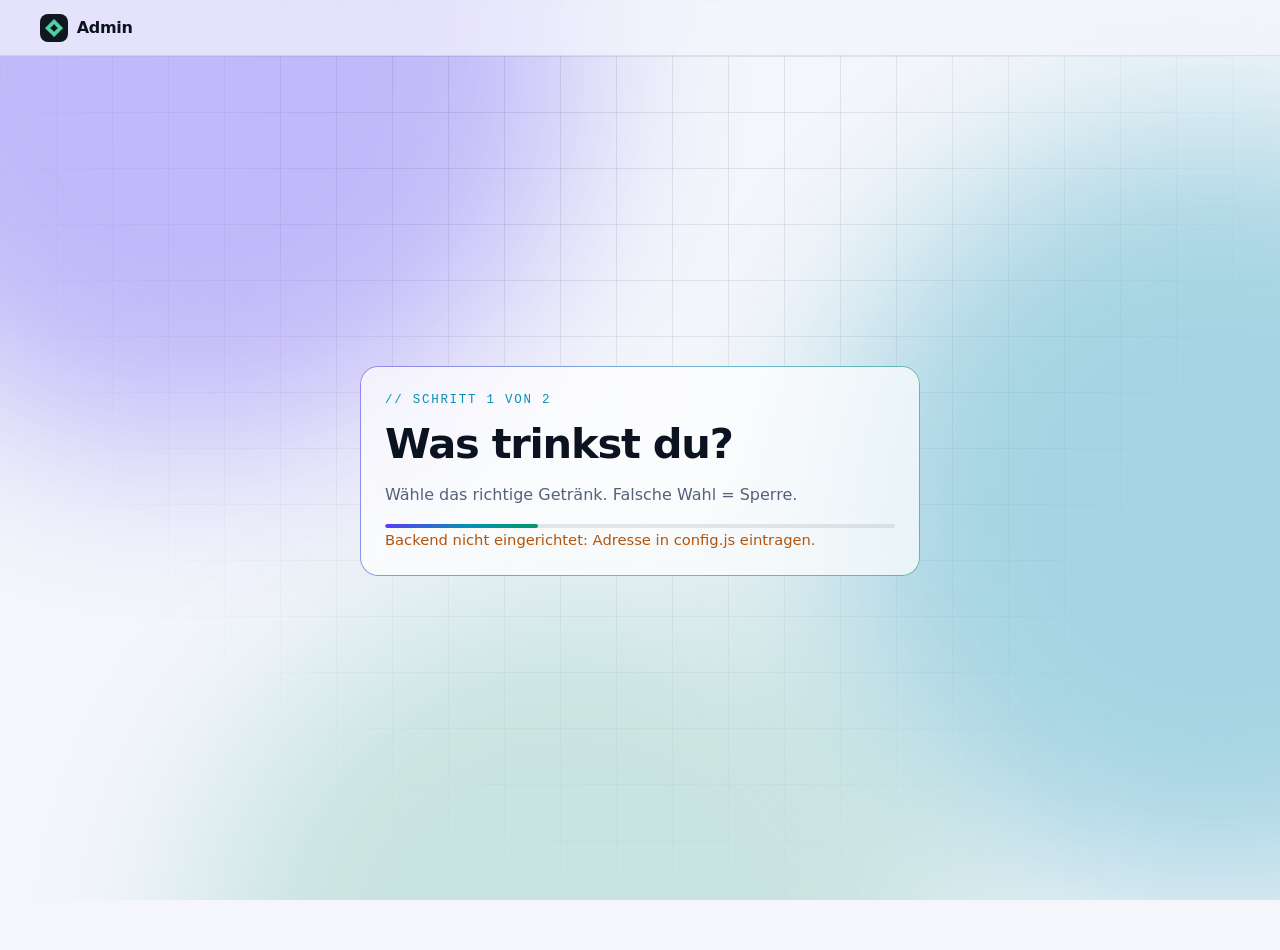
==== admin.html @ ee19cd26 "Add files via upload" ====
<!doctype html>
<html lang="de">
<head>
<meta charset="utf-8">
<meta name="viewport" content="width=device-width, initial-scale=1, viewport-fit=cover">
<meta http-equiv="Content-Security-Policy" content="default-src 'none'; script-src 'self'; style-src 'self'; img-src 'self' data: blob:; connect-src https://*.supabase.co; base-uri 'none'; form-action 'none'; object-src 'none'; require-trusted-types-for 'script'; trusted-types 'none'; upgrade-insecure-requests">
<meta name="referrer" content="no-referrer">
<meta name="robots" content="noindex, nofollow, noarchive, nosnippet">
<meta name="theme-color" content="#07090d">
<meta name="color-scheme" content="dark light">
<title>Admin</title>
<link rel="icon" href="icon-192.png" type="image/png">
<link rel="stylesheet" href="style.css">
<script src="config.js" defer></script>
<script src="app.js" defer></script>
<script src="vault-crypto.js" defer></script>
<script src="admin.js" defer></script>
</head>
<body>
<div class="aurora" aria-hidden="true"><i></i><i></i><i></i></div>
<div class="grid-bg" aria-hidden="true"></div>

<header class="top">
  <a class="brand" href="./"><img src="icon-192.png" alt="">Admin</a>
  <nav><span class="timer" id="timer"></span></nav>
</header>

<main>
  <!-- ================= Login: Schritt 1 Bild, Schritt 2 Passwort ================= -->
  <section id="loginView" class="login-wrap">
    <div class="card glow login wide">
      <div id="stepPick">
        <p class="kicker">// Schritt 1 von 2</p>
        <h2>Was trinkst du?</h2>
        <p class="muted">Wähle das richtige Getränk. Falsche Wahl = Sperre.</p>
        <div class="pick-grid protect" id="pickGrid"><div class="progress"><i></i></div></div>
      </div>
      <div id="stepPw" hidden>
        <p class="kicker">// Schritt 2 von 2</p>
        <div class="row"><img id="pickedImg" class="avatar protect" alt="" draggable="false"><h2>Passwort</h2></div>
        <p class="muted">Nach 5 Fehlversuchen wird deine IP gesperrt.</p>
        <form id="loginForm" autocomplete="off" novalidate>
          <label for="pw">Passwort</label>
          <input id="pw" type="password" autocomplete="current-password" required spellcheck="false" autocapitalize="off" maxlength="200">
          <button class="btn primary" id="loginBtn" type="submit">Entsperren</button>
          <button class="btn" id="backBtn" type="button">← Zurück</button>
          <div class="progress" id="loginProgress" hidden><i></i></div>
        </form>
      </div>
      <p id="loginMsg" class="msg" role="status" aria-live="polite"></p>
    </div>
  </section>

  <!-- ================= Geschafft ================= -->
  <section id="doneView" class="login-wrap" hidden>
    <div class="card glow login wide center">
      <div class="duo protect"><img id="doneImg" alt="" draggable="false"></div>
      <h1 class="grad yay">Geschafft du Bubis! 🎉</h1>
      <div class="secret-box"><small>Dein Kennwort</small><b class="secret-word" data-secret></b></div>
      <p class="muted">Steht hier nicht dein Kennwort? Dann bist du auf einer gefälschten Seite – sofort schließen!</p>
      <button class="btn primary" id="enterBtn" type="button">Zum Dashboard →</button>
    </div>
  </section>

  <!-- ================= Dashboard ================= -->
  <section id="adminView" hidden>
    <div class="dash-head">
      <div><p class="kicker">// Dashboard</p><h1>Übersicht</h1><span class="secret-chip">🔑 <b data-secret></b></span></div>
      <div class="row">
        <button class="btn sm" id="refreshBtn" type="button">↻ Aktualisieren</button>
        <button class="btn sm danger" id="lockBtn" type="button">Abmelden</button>
      </div>
    </div>

    <div class="stats">
      <div class="card stat"><small>Aufrufe gesamt</small><b id="sTotal">–</b></div>
      <div class="card stat"><small>Heute</small><b id="sToday">–</b></div>
      <div class="card stat"><small>Eindeutige IPs</small><b id="sUnique">–</b></div>
      <div class="card stat"><small>Fehlversuche</small><b id="sFails" class="bad">–</b></div>
    </div>

    <div class="tabs" role="tablist">
      <button role="tab" aria-selected="true" data-tab="tVisits">Besucher</button>
      <button role="tab" aria-selected="false" data-tab="tSec">Sicherheit</button>
      <button role="tab" aria-selected="false" data-tab="tNotes">Notizen</button>
      <button role="tab" aria-selected="false" data-tab="tSettings">Einstellungen</button>
    </div>

    <div id="tVisits" class="tab">
      <div class="two">
        <div class="card"><h3>Länder</h3><div class="bars" id="countries"></div></div>
        <div class="card"><h3>Geräte</h3><div class="bars" id="devices"></div></div>
      </div>
      <h3 class="block-sm">Letzte Besucher</h3>
      <div class="table-wrap"><table>
        <thead><tr><th>Zeit</th><th>IP</th><th>Land / Ort</th><th>Gerät</th><th>Seite</th><th>Anbieter</th><th></th></tr></thead>
        <tbody id="visitRows"></tbody>
      </table></div>
    </div>

    <div id="tSec" class="tab" hidden>
      <div class="two">
        <div class="card">
          <h3>IP sperren</h3>
          <form id="blockForm" autocomplete="off" novalidate>
            <label for="blockIp">IP-Adresse</label>
            <input id="blockIp" class="mono" inputmode="text" spellcheck="false" autocapitalize="off" placeholder="z. B. 203.0.113.7">
            <label for="blockDur">Dauer</label>
            <select id="blockDur">
              <option value="1">1 Stunde</option>
              <option value="24">24 Stunden</option>
              <option value="168">7 Tage</option>
              <option value="0" selected>Dauerhaft</option>
            </select>
            <button class="btn danger" type="submit">⛔ Sperren</button>
            <p id="blockMsg" class="msg" role="status" aria-live="polite"></p>
          </form>
        </div>
        <div class="card"><h3>Gesperrte IPs</h3><div id="blocks" class="block-list muted">Keine</div></div>
      </div>
      <h3 class="block-sm">Login-Versuche</h3>
      <div class="table-wrap"><table>
        <thead><tr><th>Zeit</th><th>Ergebnis</th><th>IP</th><th>Land / Ort</th><th>Gerät</th><th></th></tr></thead>
        <tbody id="attemptRows"></tbody>
      </table></div>
    </div>

    <div id="tNotes" class="tab" hidden>
      <div class="card">
        <div class="row space"><h3>Private Notizen</h3><span class="muted mono" id="saveState"></span></div>
        <p class="muted">Nur in deinem Browser entschlüsselt – nicht einmal der Server kann sie lesen.</p>
        <div id="notes"></div>
        <div class="row">
          <button class="btn" id="addNote" type="button">+ Notiz</button>
          <button class="btn primary" id="saveBtn" type="button">Speichern</button>
        </div>
      </div>
    </div>

    <div id="tSettings" class="tab" hidden>
      <div class="two">
        <div class="card">
          <h3>Passwort ändern</h3>
          <form id="pwForm" autocomplete="off" novalidate>
            <label for="curPw">Aktuelles Passwort</label>
            <input id="curPw" type="password" autocomplete="current-password" spellcheck="false" autocapitalize="off">
            <label for="newPw">Neues Passwort (mind. 16 Zeichen)</label>
            <input id="newPw" type="password" autocomplete="new-password" spellcheck="false" autocapitalize="off">
            <label for="newPw2">Wiederholen</label>
            <input id="newPw2" type="password" autocomplete="new-password" spellcheck="false" autocapitalize="off">
            <button class="btn primary" type="submit">Passwort ändern</button>
            <p id="pwMsg" class="msg" role="status" aria-live="polite"></p>
          </form>
        </div>
        <div class="card">
          <h3>Daten</h3>
          <p class="muted">Besucher-Logs werden nach 30 Tagen automatisch gelöscht.</p>
          <button class="btn danger" id="clearVisits" type="button">Besucher-Log jetzt leeren</button>
          <p id="dataMsg" class="msg"></p>
        </div>
      </div>
    </div>
  </section>
</main>
</body>
</html>
---- style.css ----
/* ============ Design-Tokens ============ */
:root{
  --bg:#07090d; --bg-2:#0c1017; --glass:rgba(255,255,255,.045); --glass-2:rgba(255,255,255,.08);
  --line:rgba(255,255,255,.09); --line-2:rgba(255,255,255,.16);
  --fg:#eef2f7; --muted:#8a96a8; --dim:#5d6878;
  --a1:#7c5cff; --a2:#22d3ee; --a3:#34f5a4; --hot:#ff4d8d; --warn:#ffb648;
  --grad:linear-gradient(120deg,var(--a1),var(--a2) 55%,var(--a3));
  --r:18px; --mono:ui-monospace,"SF Mono","JetBrains Mono",Menlo,Consolas,monospace;
  color-scheme:dark;
}
@media (prefers-color-scheme: light){
  :root{--bg:#f4f6fb;--bg-2:#fff;--glass:rgba(255,255,255,.7);--glass-2:rgba(255,255,255,.9);--line:rgba(10,20,40,.09);--line-2:rgba(10,20,40,.18);
    --fg:#0b1220;--muted:#56627a;--dim:#8a94a8;--a1:#5b3df5;--a2:#0891b2;--a3:#059669;--hot:#e11d63;--warn:#b45309;color-scheme:light}
}
*{box-sizing:border-box}
html{scroll-behavior:smooth;-webkit-text-size-adjust:100%}
body{margin:0;min-height:100vh;background:var(--bg);color:var(--fg);font:16px/1.6 system-ui,-apple-system,"Segoe UI",Roboto,sans-serif;overflow-x:hidden;
  padding:env(safe-area-inset-top) env(safe-area-inset-right) env(safe-area-inset-bottom) env(safe-area-inset-left)}
[hidden]{display:none!important}
a{color:var(--a2)}
::selection{background:var(--a1);color:#fff}
code{font-family:var(--mono);font-size:.88em;background:var(--glass-2);border:1px solid var(--line);border-radius:6px;padding:.05em .35em}

/* ============ Hintergrund: Aurora + Raster ============ */
.aurora{position:fixed;inset:0;z-index:-2;overflow:hidden;pointer-events:none}
.aurora i{position:absolute;width:60vmax;height:60vmax;border-radius:50%;filter:blur(90px);opacity:.33;animation:float 26s ease-in-out infinite alternate}
.aurora i:nth-child(1){background:var(--a1);top:-25vmax;left:-15vmax}
.aurora i:nth-child(2){background:var(--a2);top:10vmax;right:-25vmax;animation-delay:-8s}
.aurora i:nth-child(3){background:var(--a3);bottom:-35vmax;left:15vmax;opacity:.18;animation-delay:-16s}
.grid-bg{position:fixed;inset:0;z-index:-1;pointer-events:none;
  background-image:linear-gradient(var(--line) 1px,transparent 1px),linear-gradient(90deg,var(--line) 1px,transparent 1px);
  background-size:56px 56px;mask-image:radial-gradient(ellipse at 50% 0%,#000 20%,transparent 75%);-webkit-mask-image:radial-gradient(ellipse at 50% 0%,#000 20%,transparent 75%)}
@keyframes float{to{transform:translate(8vmax,6vmax) scale(1.15)}}
@media (prefers-reduced-motion: reduce){.aurora i,.reveal{animation:none!important;transition:none!important}}

/* ============ Kopf & Fuß ============ */
.top{position:sticky;top:0;z-index:20;display:flex;align-items:center;justify-content:space-between;gap:1rem;
  padding:.85rem clamp(1rem,4vw,2.5rem);background:color-mix(in srgb,var(--bg) 70%,transparent);backdrop-filter:blur(14px) saturate(1.4);-webkit-backdrop-filter:blur(14px) saturate(1.4);border-bottom:1px solid var(--line)}
.brand{display:flex;align-items:center;gap:.55rem;font-weight:800;letter-spacing:-.02em;color:var(--fg);text-decoration:none}
.brand img{width:28px;height:28px;border-radius:8px}
.top nav{display:flex;gap:.25rem;flex-wrap:wrap}
.top nav a{color:var(--muted);text-decoration:none;padding:.4rem .7rem;border-radius:999px;font-size:.92rem}
.top nav a:hover{color:var(--fg);background:var(--glass-2)}
.foot{display:flex;justify-content:space-between;align-items:center;flex-wrap:wrap;gap:1rem;max-width:1100px;margin:0 auto;padding:2rem 1rem 3rem;color:var(--dim);font-size:.88rem;border-top:1px solid var(--line)}
.foot a{color:var(--muted)}

/* ============ Layout ============ */
main{max-width:1100px;margin:0 auto;padding:0 1rem 4rem}
section{scroll-margin-top:80px}
.hero{min-height:min(88vh,820px);display:grid;align-content:center;padding:5rem 0 3rem}
.pill{display:inline-flex;align-items:center;gap:.5rem;width:max-content;font-family:var(--mono);font-size:.78rem;color:var(--muted);
  padding:.35rem .8rem;border:1px solid var(--line-2);border-radius:999px;background:var(--glass)}
.dot{width:8px;height:8px;border-radius:50%;background:var(--a3);box-shadow:0 0 12px var(--a3);animation:pulse 2s infinite}
@keyframes pulse{50%{opacity:.35}}
h1{font-size:clamp(2.6rem,9vw,6rem);line-height:.98;letter-spacing:-.045em;margin:1.2rem 0 1.2rem;font-weight:850}
.grad{background:var(--grad);-webkit-background-clip:text;background-clip:text;color:transparent}
h2{font-size:clamp(1.7rem,4.5vw,2.6rem);letter-spacing:-.03em;line-height:1.1;margin:0 0 .6rem}
h3{margin:.2rem 0 .4rem;letter-spacing:-.01em}
.lead{font-size:clamp(1.05rem,2.4vw,1.3rem);color:var(--muted);max-width:56ch;margin:0}
.kicker{font-family:var(--mono);font-size:.78rem;letter-spacing:.14em;text-transform:uppercase;color:var(--a2);margin:0 0 .6rem}
.actions{display:flex;gap:.75rem;flex-wrap:wrap;margin-top:2rem}
.block{padding:4.5rem 0 1rem}
.muted{color:var(--muted)}
.mono{font-family:var(--mono)}

/* ============ Karten ============ */
.card{position:relative;background:var(--glass);border:1px solid var(--line);border-radius:var(--r);padding:1.5rem;
  backdrop-filter:blur(12px);-webkit-backdrop-filter:blur(12px);transition:transform .25s,border-color .25s,background .25s}
.card.hover:hover{transform:translateY(-4px);border-color:var(--line-2);background:var(--glass-2)}
.card.glow::before{content:"";position:absolute;inset:-1px;border-radius:inherit;padding:1px;background:var(--grad);
  -webkit-mask:linear-gradient(#000 0 0) content-box,linear-gradient(#000 0 0);-webkit-mask-composite:xor;mask-composite:exclude;opacity:.55;pointer-events:none}
.cards{display:grid;grid-template-columns:repeat(auto-fit,minmax(250px,1fr));gap:1rem;margin-top:2rem}
.icon{width:44px;height:44px;border-radius:12px;display:grid;place-items:center;background:var(--glass-2);border:1px solid var(--line-2);font-size:1.3rem;margin-bottom:.8rem}
.tag{display:inline-block;font-family:var(--mono);font-size:.72rem;color:var(--muted);border:1px solid var(--line);border-radius:6px;padding:.1rem .45rem;margin:.6rem .3rem 0 0}
.features{display:grid;grid-template-columns:repeat(auto-fit,minmax(200px,1fr));gap:1px;background:var(--line);border:1px solid var(--line);border-radius:var(--r);overflow:hidden;margin-top:2rem}
.features div{background:var(--bg-2);padding:1.3rem}
.features b{display:block;font-size:1.6rem;letter-spacing:-.03em}
.features span{color:var(--muted);font-size:.9rem}

/* ============ Buttons & Formulare ============ */
.btn{display:inline-flex;align-items:center;justify-content:center;gap:.5rem;min-height:46px;padding:.7rem 1.25rem;border-radius:12px;
  border:1px solid var(--line-2);background:var(--glass);color:var(--fg);font:inherit;font-weight:650;text-decoration:none;cursor:pointer;transition:transform .15s,background .2s,border-color .2s,box-shadow .2s}
.btn:hover{background:var(--glass-2);border-color:var(--a2)}
.btn:active{transform:scale(.97)}
.btn.primary{border:0;background:var(--grad);color:#05060a;box-shadow:0 8px 30px -8px var(--a1)}
.btn.primary:hover{box-shadow:0 10px 40px -6px var(--a2)}
.btn.danger{color:var(--hot);border-color:color-mix(in srgb,var(--hot) 40%,transparent)}
.btn.sm{min-height:36px;padding:.35rem .8rem;font-size:.85rem;border-radius:9px}
.btn:disabled{opacity:.55;cursor:progress}
form{display:grid;gap:.7rem}
label{font-size:.82rem;font-weight:650;color:var(--muted);font-family:var(--mono);letter-spacing:.04em;text-transform:uppercase}
input,textarea{width:100%;font:inherit;color:var(--fg);background:color-mix(in srgb,var(--bg) 60%,transparent);border:1px solid var(--line-2);border-radius:12px;padding:.8rem .9rem;transition:border-color .2s,box-shadow .2s}
input:focus,textarea:focus{outline:none;border-color:var(--a2);box-shadow:0 0 0 4px color-mix(in srgb,var(--a2) 22%,transparent)}
textarea{min-height:120px;resize:vertical}
.msg{min-height:1.4em;margin:0;font-size:.92rem}
.msg.err{color:var(--hot)} .msg.ok{color:var(--a3)} .msg.warn{color:var(--warn)}

/* ============ Hinweisband ============ */
.banner{position:fixed;left:1rem;right:1rem;bottom:calc(1rem + env(safe-area-inset-bottom));z-index:30;max-width:560px;margin:0 auto;
  display:flex;gap:1rem;align-items:center;justify-content:space-between;padding:.9rem 1rem;border-radius:14px;background:var(--bg-2);border:1px solid var(--line-2);box-shadow:0 20px 60px -20px #000;font-size:.88rem}

/* ============ Admin ============ */
.login-wrap{min-height:calc(100vh - 70px);display:grid;place-items:center;padding:2rem 0}
.login{width:min(420px,100%)}
.lock{width:64px;height:64px;border-radius:18px;display:grid;place-items:center;font-size:1.8rem;background:var(--grad);margin-bottom:1rem;box-shadow:0 10px 40px -10px var(--a1)}
.progress{height:4px;border-radius:4px;background:var(--line);overflow:hidden}
.progress i{display:block;height:100%;width:30%;background:var(--grad);border-radius:inherit;animation:load 1.1s ease-in-out infinite}
@keyframes load{0%{transform:translateX(-100%)}100%{transform:translateX(350%)}}
.dash-head{display:flex;justify-content:space-between;align-items:flex-end;gap:1rem;flex-wrap:wrap;padding:2rem 0 1rem}
.dash-head h1{font-size:clamp(2rem,6vw,3rem);margin:0}
.stats{display:grid;grid-template-columns:repeat(auto-fit,minmax(150px,1fr));gap:.8rem;margin-bottom:1rem}
.stat{padding:1.1rem 1.2rem}
.stat small{font-family:var(--mono);font-size:.72rem;letter-spacing:.08em;text-transform:uppercase;color:var(--muted)}
.stat b{display:block;font-size:2rem;letter-spacing:-.04em;line-height:1.2}
.tabs{display:flex;gap:.3rem;padding:.3rem;border:1px solid var(--line);border-radius:14px;background:var(--glass);margin:1.2rem 0;overflow-x:auto;scrollbar-width:none}
.tabs button{flex:1 0 auto;border:0;background:transparent;color:var(--muted);font:inherit;font-weight:650;font-size:.9rem;padding:.6rem .9rem;border-radius:10px;cursor:pointer;white-space:nowrap}
.tabs button[aria-selected="true"]{background:var(--glass-2);color:var(--fg);box-shadow:inset 0 0 0 1px var(--line-2)}
.table-wrap{overflow-x:auto;border:1px solid var(--line);border-radius:14px}
table{border-collapse:collapse;width:100%;font-size:.86rem;min-width:640px}
th,td{text-align:left;padding:.65rem .8rem;border-bottom:1px solid var(--line);vertical-align:top}
th{font-family:var(--mono);font-size:.72rem;letter-spacing:.06em;text-transform:uppercase;color:var(--muted);background:var(--glass);position:sticky;top:0}
tr:last-child td{border-bottom:0}
td.ip{font-family:var(--mono);white-space:nowrap}
.bad{color:var(--hot);font-weight:700} .good{color:var(--a3);font-weight:700}
.bars{display:grid;gap:.5rem}
.bar{display:grid;grid-template-columns:110px 1fr 44px;gap:.6rem;align-items:center;font-size:.86rem}
.bar span:first-child{overflow:hidden;text-overflow:ellipsis;white-space:nowrap}
.bar .track{height:8px;border-radius:8px;background:var(--line);overflow:hidden}
.bar .fill{height:100%;background:var(--grad);border-radius:inherit}
.bar span:last-child{text-align:right;font-family:var(--mono);color:var(--muted)}
.two{display:grid;grid-template-columns:repeat(auto-fit,minmax(280px,1fr));gap:1rem}
.note{display:grid;gap:.6rem;padding:1rem;border:1px solid var(--line);border-radius:14px;margin-bottom:.8rem;background:color-mix(in srgb,var(--bg) 40%,transparent)}
.row{display:flex;align-items:center;gap:.6rem;flex-wrap:wrap}
.end{justify-content:flex-end}
.space{justify-content:space-between}
.timer{font-family:var(--mono);font-size:.8rem;color:var(--muted)}

/* Einblenden beim Scrollen */
.reveal{opacity:0;transform:translateY(18px);transition:opacity .7s,transform .7s}
.reveal.in{opacity:1;transform:none}
.block-sm{margin:2rem 0 .8rem}
.legal{max-width:760px;padding:3rem 0}
.legal h2{font-size:1.3rem;margin-top:2rem}
.legal mark{background:color-mix(in srgb,var(--warn) 25%,transparent);color:inherit;padding:0 .2em;border-radius:4px}
.login.wide{width:min(560px,100%)}
.center{text-align:center}
.pick-grid{display:grid;grid-template-columns:1fr 1fr;gap:.9rem;margin-top:1rem}
.pick{padding:0;border:2px solid var(--line-2);border-radius:16px;overflow:hidden;background:none;cursor:pointer;aspect-ratio:1;transition:transform .2s,border-color .2s,box-shadow .2s}
.pick img{width:100%;height:100%;object-fit:cover;display:block}
.pick:hover,.pick:focus-visible{transform:translateY(-3px) scale(1.02);border-color:var(--a2);box-shadow:0 12px 40px -10px var(--a2);outline:none}
.avatar{width:52px;height:52px;border-radius:14px;object-fit:cover;border:2px solid var(--a2)}
.duo{display:flex;justify-content:center;margin-bottom:1rem}
.duo img{width:min(160px,38vw);height:auto;aspect-ratio:1;object-fit:cover;border-radius:50%;border:4px solid var(--bg-2);box-shadow:0 10px 40px -10px var(--a1);animation:pop .6s cubic-bezier(.2,1.6,.4,1) both}
.duo img+img{margin-left:-28px;animation-delay:.12s}
.yay{font-size:clamp(2rem,8vw,3.4rem);animation:pop .7s .25s cubic-bezier(.2,1.6,.4,1) both}
@keyframes pop{from{opacity:0;transform:scale(.6)}to{opacity:1;transform:none}}
select{width:100%;font:inherit;color:var(--fg);background:color-mix(in srgb,var(--bg) 60%,transparent);border:1px solid var(--line-2);border-radius:12px;padding:.8rem .9rem}
.block-list{display:grid;gap:.6rem}
.block-list .row{padding:.6rem .7rem;border:1px solid var(--line);border-radius:10px}
td .btn.sm{min-height:30px;padding:.2rem .6rem;white-space:nowrap}
tr.me td.ip::after{content:" (du)";color:var(--a3);font-family:system-ui}
tr.blocked td{opacity:.55}
@media (prefers-reduced-motion: reduce){.duo img,.yay{animation:none}}
/* Kennwort */
.secret-box{display:inline-grid;gap:.2rem;margin:.5rem 0 1rem;padding:.9rem 1.4rem;border-radius:14px;border:1px dashed var(--a3);background:color-mix(in srgb,var(--a3) 10%,transparent)}
.secret-box small{font-family:var(--mono);font-size:.72rem;letter-spacing:.1em;text-transform:uppercase;color:var(--muted)}
.secret-word{font-family:var(--mono);font-size:1.5rem;letter-spacing:.04em;color:var(--a3)}
.secret-chip{display:inline-flex;gap:.4rem;align-items:center;margin-top:.5rem;padding:.25rem .7rem;border-radius:999px;border:1px solid var(--a3);font-family:var(--mono);font-size:.85rem;color:var(--a3)}
/* Bilder schwer speicherbar machen */
.protect,.protect img{-webkit-user-select:none;user-select:none;-webkit-touch-callout:none;-webkit-user-drag:none}
.pick{position:relative}
.pick::after{content:"";position:absolute;inset:0}
.pick-grid .progress{grid-column:1/-1}
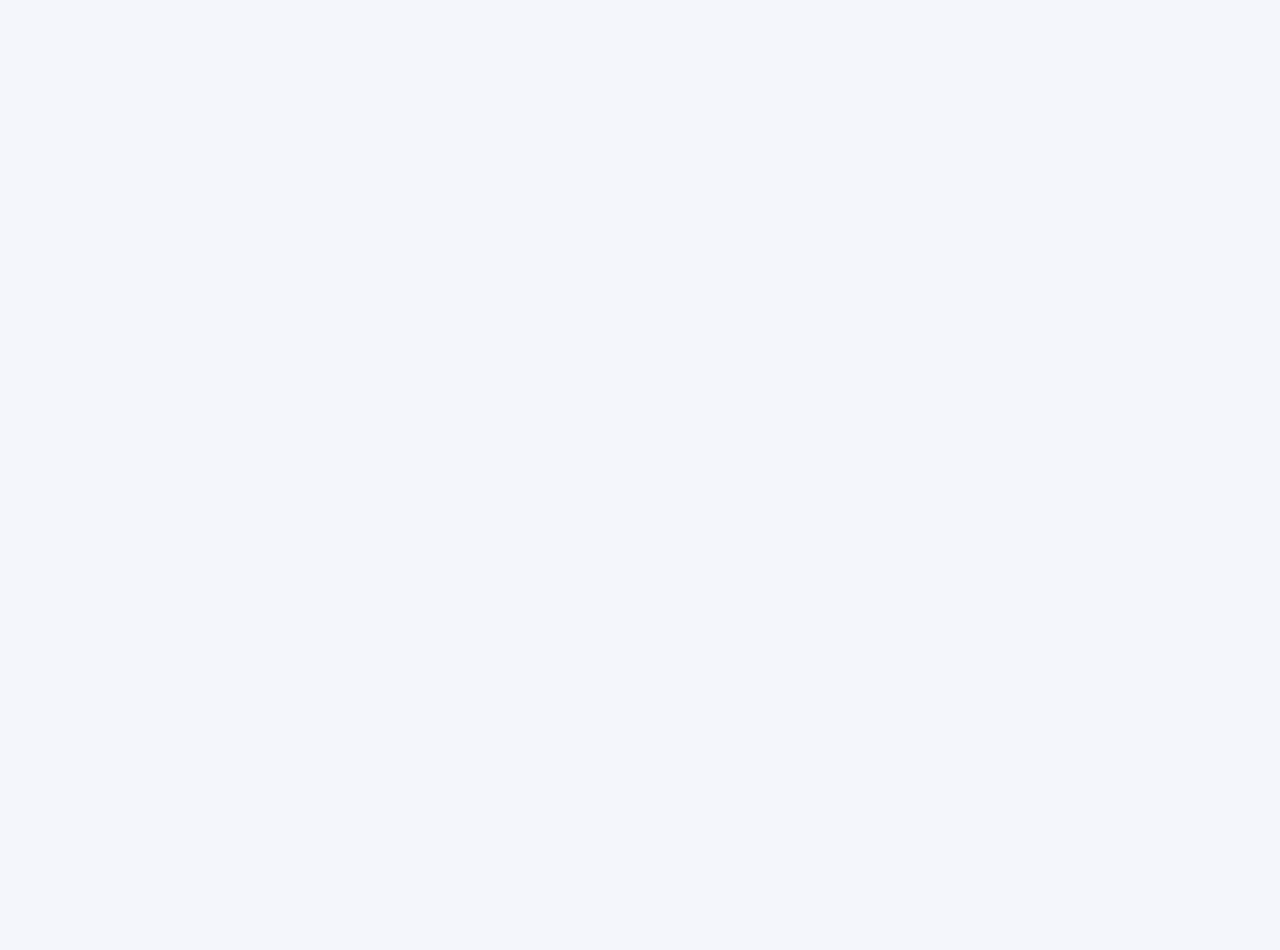
==== commit bac5fc4f: "Add files via upload" ====
--- a/admin.html
+++ b/admin.html
@@ -26,7 +26,6 @@
 </header>
 
 <main>
-  <!-- ================= Login: Schritt 1 Bild, Schritt 2 Passwort ================= -->
   <section id="loginView" class="login-wrap">
     <div class="card glow login wide">
       <div id="stepPick">
@@ -51,7 +50,6 @@
     </div>
   </section>
 
-  <!-- ================= Geschafft ================= -->
   <section id="doneView" class="login-wrap" hidden>
     <div class="card glow login wide center">
       <div class="duo protect"><img id="doneImg" alt="" draggable="false"></div>
@@ -62,7 +60,6 @@
     </div>
   </section>
 
-  <!-- ================= Dashboard ================= -->
   <section id="adminView" hidden>
     <div class="dash-head">
       <div><p class="kicker">// Dashboard</p><h1>Übersicht</h1><span class="secret-chip">🔑 <b data-secret></b></span></div>
--- a/style.css
+++ b/style.css
@@ -1,4 +1,5 @@
-/* ============ Design-Tokens ============ */
+html:not(.ok) body{opacity:0!important;-webkit-user-select:none;user-select:none;-webkit-touch-callout:none}
+html:not(.ok) body *{pointer-events:none!important}
 :root{
   --bg:#07090d; --bg-2:#0c1017; --glass:rgba(255,255,255,.045); --glass-2:rgba(255,255,255,.08);
   --line:rgba(255,255,255,.09); --line-2:rgba(255,255,255,.16);
@@ -21,7 +22,6 @@
 ::selection{background:var(--a1);color:#fff}
 code{font-family:var(--mono);font-size:.88em;background:var(--glass-2);border:1px solid var(--line);border-radius:6px;padding:.05em .35em}
 
-/* ============ Hintergrund: Aurora + Raster ============ */
 .aurora{position:fixed;inset:0;z-index:-2;overflow:hidden;pointer-events:none}
 .aurora i{position:absolute;width:60vmax;height:60vmax;border-radius:50%;filter:blur(90px);opacity:.33;animation:float 26s ease-in-out infinite alternate}
 .aurora i:nth-child(1){background:var(--a1);top:-25vmax;left:-15vmax}
@@ -33,7 +33,6 @@
 @keyframes float{to{transform:translate(8vmax,6vmax) scale(1.15)}}
 @media (prefers-reduced-motion: reduce){.aurora i,.reveal{animation:none!important;transition:none!important}}
 
-/* ============ Kopf & Fuß ============ */
 .top{position:sticky;top:0;z-index:20;display:flex;align-items:center;justify-content:space-between;gap:1rem;
   padding:.85rem clamp(1rem,4vw,2.5rem);background:color-mix(in srgb,var(--bg) 70%,transparent);backdrop-filter:blur(14px) saturate(1.4);-webkit-backdrop-filter:blur(14px) saturate(1.4);border-bottom:1px solid var(--line)}
 .brand{display:flex;align-items:center;gap:.55rem;font-weight:800;letter-spacing:-.02em;color:var(--fg);text-decoration:none}
@@ -44,7 +43,6 @@
 .foot{display:flex;justify-content:space-between;align-items:center;flex-wrap:wrap;gap:1rem;max-width:1100px;margin:0 auto;padding:2rem 1rem 3rem;color:var(--dim);font-size:.88rem;border-top:1px solid var(--line)}
 .foot a{color:var(--muted)}
 
-/* ============ Layout ============ */
 main{max-width:1100px;margin:0 auto;padding:0 1rem 4rem}
 section{scroll-margin-top:80px}
 .hero{min-height:min(88vh,820px);display:grid;align-content:center;padding:5rem 0 3rem}
@@ -63,7 +61,6 @@
 .muted{color:var(--muted)}
 .mono{font-family:var(--mono)}
 
-/* ============ Karten ============ */
 .card{position:relative;background:var(--glass);border:1px solid var(--line);border-radius:var(--r);padding:1.5rem;
   backdrop-filter:blur(12px);-webkit-backdrop-filter:blur(12px);transition:transform .25s,border-color .25s,background .25s}
 .card.hover:hover{transform:translateY(-4px);border-color:var(--line-2);background:var(--glass-2)}
@@ -77,7 +74,6 @@
 .features b{display:block;font-size:1.6rem;letter-spacing:-.03em}
 .features span{color:var(--muted);font-size:.9rem}
 
-/* ============ Buttons & Formulare ============ */
 .btn{display:inline-flex;align-items:center;justify-content:center;gap:.5rem;min-height:46px;padding:.7rem 1.25rem;border-radius:12px;
   border:1px solid var(--line-2);background:var(--glass);color:var(--fg);font:inherit;font-weight:650;text-decoration:none;cursor:pointer;transition:transform .15s,background .2s,border-color .2s,box-shadow .2s}
 .btn:hover{background:var(--glass-2);border-color:var(--a2)}
@@ -95,11 +91,9 @@
 .msg{min-height:1.4em;margin:0;font-size:.92rem}
 .msg.err{color:var(--hot)} .msg.ok{color:var(--a3)} .msg.warn{color:var(--warn)}
 
-/* ============ Hinweisband ============ */
 .banner{position:fixed;left:1rem;right:1rem;bottom:calc(1rem + env(safe-area-inset-bottom));z-index:30;max-width:560px;margin:0 auto;
   display:flex;gap:1rem;align-items:center;justify-content:space-between;padding:.9rem 1rem;border-radius:14px;background:var(--bg-2);border:1px solid var(--line-2);box-shadow:0 20px 60px -20px #000;font-size:.88rem}
 
-/* ============ Admin ============ */
 .login-wrap{min-height:calc(100vh - 70px);display:grid;place-items:center;padding:2rem 0}
 .login{width:min(420px,100%)}
 .lock{width:64px;height:64px;border-radius:18px;display:grid;place-items:center;font-size:1.8rem;background:var(--grad);margin-bottom:1rem;box-shadow:0 10px 40px -10px var(--a1)}
@@ -135,7 +129,6 @@
 .space{justify-content:space-between}
 .timer{font-family:var(--mono);font-size:.8rem;color:var(--muted)}
 
-/* Einblenden beim Scrollen */
 .reveal{opacity:0;transform:translateY(18px);transition:opacity .7s,transform .7s}
 .reveal.in{opacity:1;transform:none}
 .block-sm{margin:2rem 0 .8rem}
@@ -161,12 +154,12 @@
 tr.me td.ip::after{content:" (du)";color:var(--a3);font-family:system-ui}
 tr.blocked td{opacity:.55}
 @media (prefers-reduced-motion: reduce){.duo img,.yay{animation:none}}
-/* Kennwort */
+
 .secret-box{display:inline-grid;gap:.2rem;margin:.5rem 0 1rem;padding:.9rem 1.4rem;border-radius:14px;border:1px dashed var(--a3);background:color-mix(in srgb,var(--a3) 10%,transparent)}
 .secret-box small{font-family:var(--mono);font-size:.72rem;letter-spacing:.1em;text-transform:uppercase;color:var(--muted)}
 .secret-word{font-family:var(--mono);font-size:1.5rem;letter-spacing:.04em;color:var(--a3)}
 .secret-chip{display:inline-flex;gap:.4rem;align-items:center;margin-top:.5rem;padding:.25rem .7rem;border-radius:999px;border:1px solid var(--a3);font-family:var(--mono);font-size:.85rem;color:var(--a3)}
-/* Bilder schwer speicherbar machen */
+
 .protect,.protect img{-webkit-user-select:none;user-select:none;-webkit-touch-callout:none;-webkit-user-drag:none}
 .pick{position:relative}
 .pick::after{content:"";position:absolute;inset:0}
